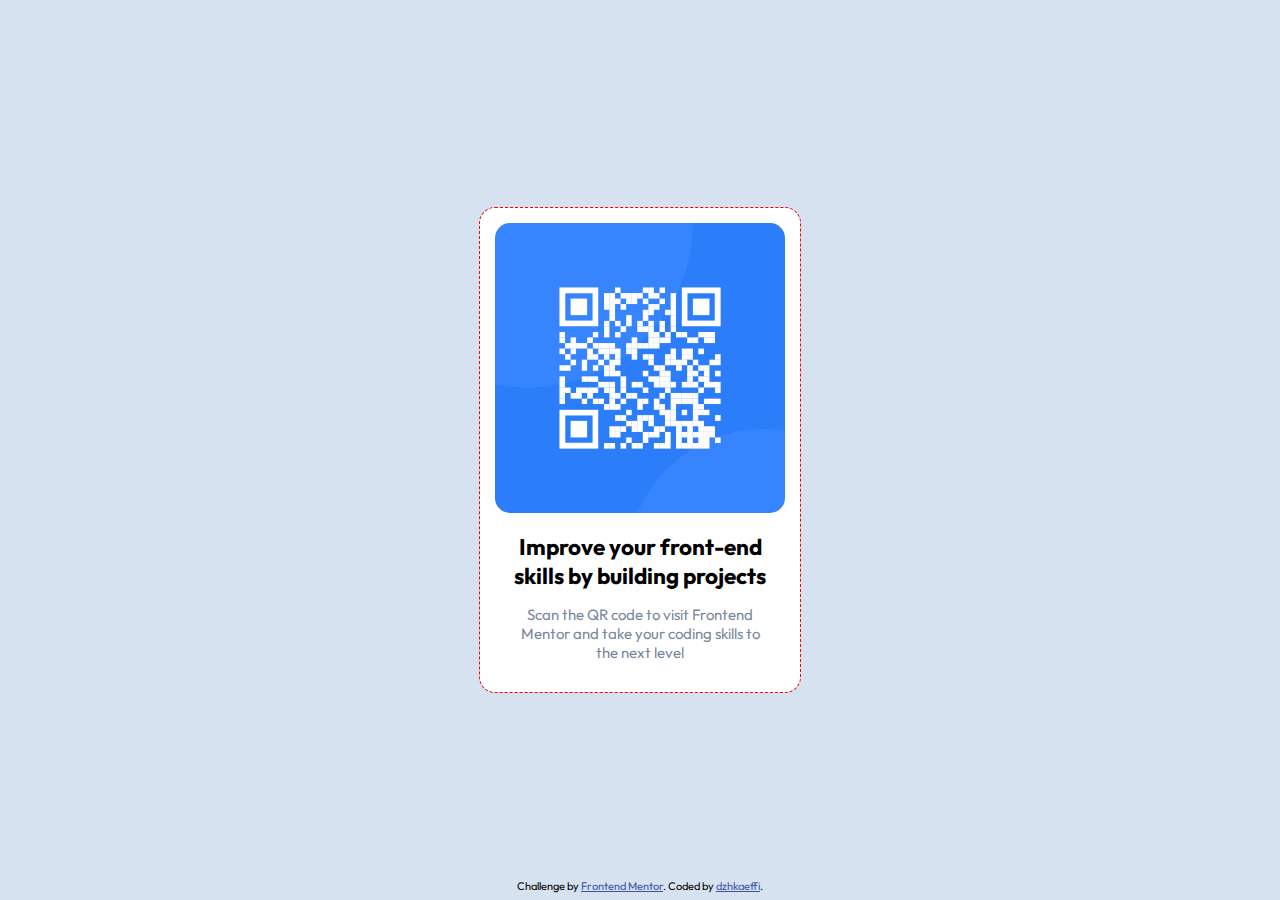
==== qr-code/index.html @ 69946df6 "my attempt at first challenge" ====
<!DOCTYPE html>
<html lang="en">
  <head>
    <meta charset="UTF-8" />
    <meta name="viewport" content="width=device-width, initial-scale=1.0" />
    <!-- displays site properly based on user's device -->
    <link
      rel="icon"
      type="image/png"
      sizes="32x32"
      href="./images/favicon-32x32.png"
    />
    <link rel="stylesheet" href="./styles.css" />
    <title>Frontend Mentor | QR code component</title>
    <style>
      .attribution {
        font-size: 11px;
        text-align: center;
        position: absolute;
        bottom: 0.5rem;
      }
      .attribution a {
        color: hsl(228, 45%, 44%);
      }
    </style>
  </head>
  <body>
    <div class="card">
      <div class="card__image">
        <img src="./images/image-qr-code.png" alt="QR code" />
      </div>
      <p class="text text__header">
        Improve your front-end skills by building projects
      </p>
      <p class="text text__info">
        Scan the QR code to visit Frontend Mentor and take your coding skills to
        the next level
      </p>
    </div>

    <div class="attribution">
      Challenge by
      <a href="https://www.frontendmentor.io?ref=challenge" target="_blank"
        >Frontend Mentor</a
      >. Coded by <a href="#">dzhkaeffi</a>.
    </div>
  </body>
</html>
---- qr-code/styles.css ----
@import url("https://fonts.googleapis.com/css2?family=Exo+2&family=Outfit:wght@400;700&display=swap");
:root {
  --white: hsl(0, 0%, 100%);
  --light-gray: hsl(212, 45%, 89%);
  --grayish-blue: hsl(220, 15%, 55%);
  --dark-blue: hsl(218, 44%, 22%);
}
html,
body {
  width: 100%;
  height: 100%;
  margin: 0;
  padding: 0;
  font-family: "Outfit", sans-serif;
  font-size: 15px;
  background: var(--light-gray);
  display: grid;
  place-items: center;
}
.card {
  outline: 1px dashed red;
  background: var(--white);
  width: 290px;

  text-align: center;
  padding: 1rem;
  border-radius: 1rem;
}
.card img {
  width: 290px;
  border-radius: 1rem;
}
.text {
  margin: 1rem 0;
  padding: 0 1rem;
}
.text__header {
  font-weight: 700;
  font-size: 1.5rem;
}
.text__info {
  font-weight: 400;
  font-size: 1rem;
  color: var(--grayish-blue);
}
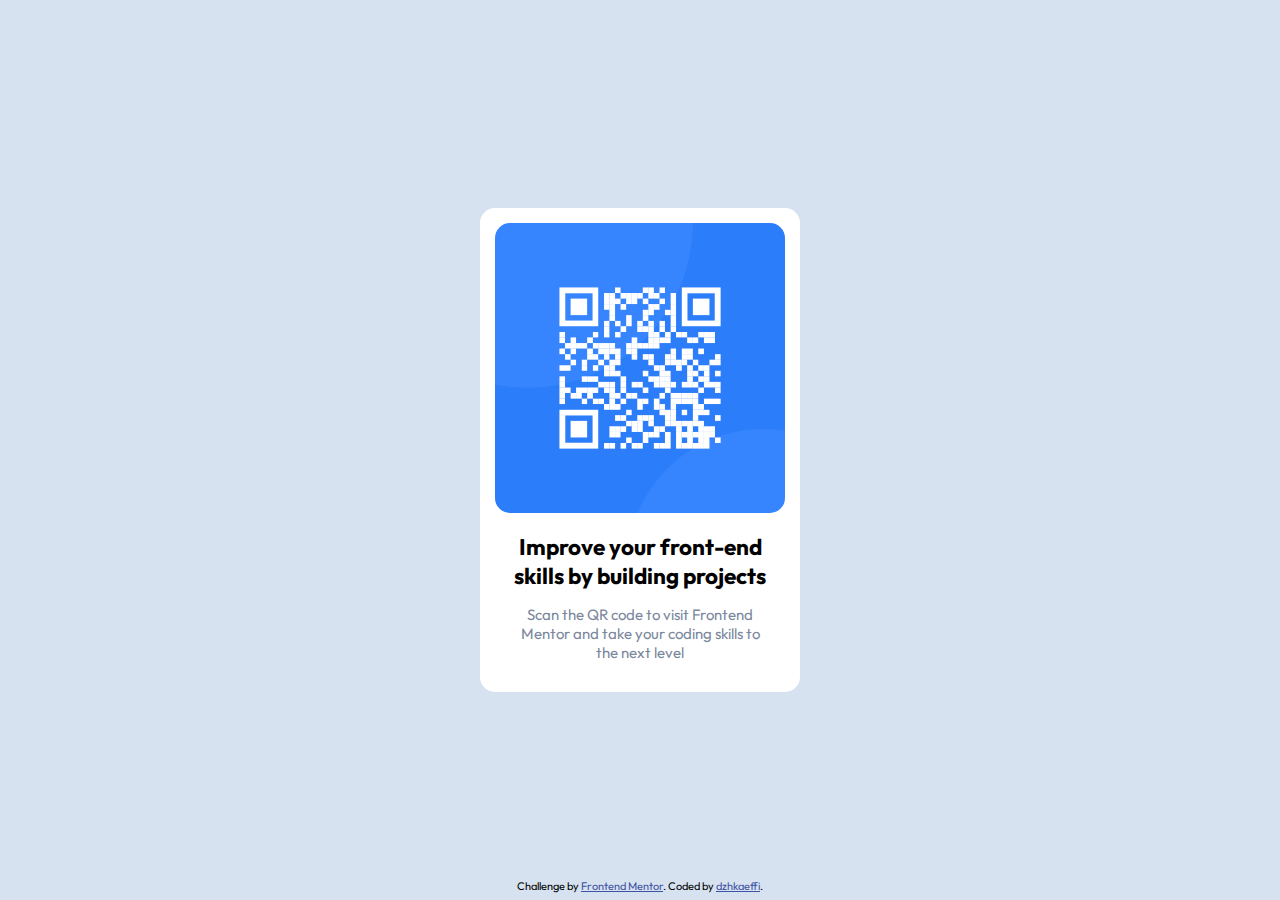
==== commit 082a993e: "fixed potential problems" ====
--- a/qr-code/index.html
+++ b/qr-code/index.html
@@ -24,9 +24,9 @@
       }
     </style>
   </head>
-  <body>
-    <div class="card">
-      <div class="card__image">
+  <body role="main">
+    <div role="contentinfo" class="card">
+      <div role="img" class="card__image">
         <img src="./images/image-qr-code.png" alt="QR code" />
       </div>
       <p class="text text__header">
@@ -38,11 +38,12 @@
       </p>
     </div>
 
-    <div class="attribution">
+    <div role="doc-credit" class="attribution">
       Challenge by
       <a href="https://www.frontendmentor.io?ref=challenge" target="_blank"
         >Frontend Mentor</a
-      >. Coded by <a href="#">dzhkaeffi</a>.
+      >. Coded by
+      <a href="https://www.frontendmentor.io/profile/dzhkaeffi">dzhkaeffi</a>.
     </div>
   </body>
 </html>
--- a/qr-code/styles.css
+++ b/qr-code/styles.css
@@ -18,7 +18,6 @@
   place-items: center;
 }
 .card {
-  outline: 1px dashed red;
   background: var(--white);
   width: 290px;
 
